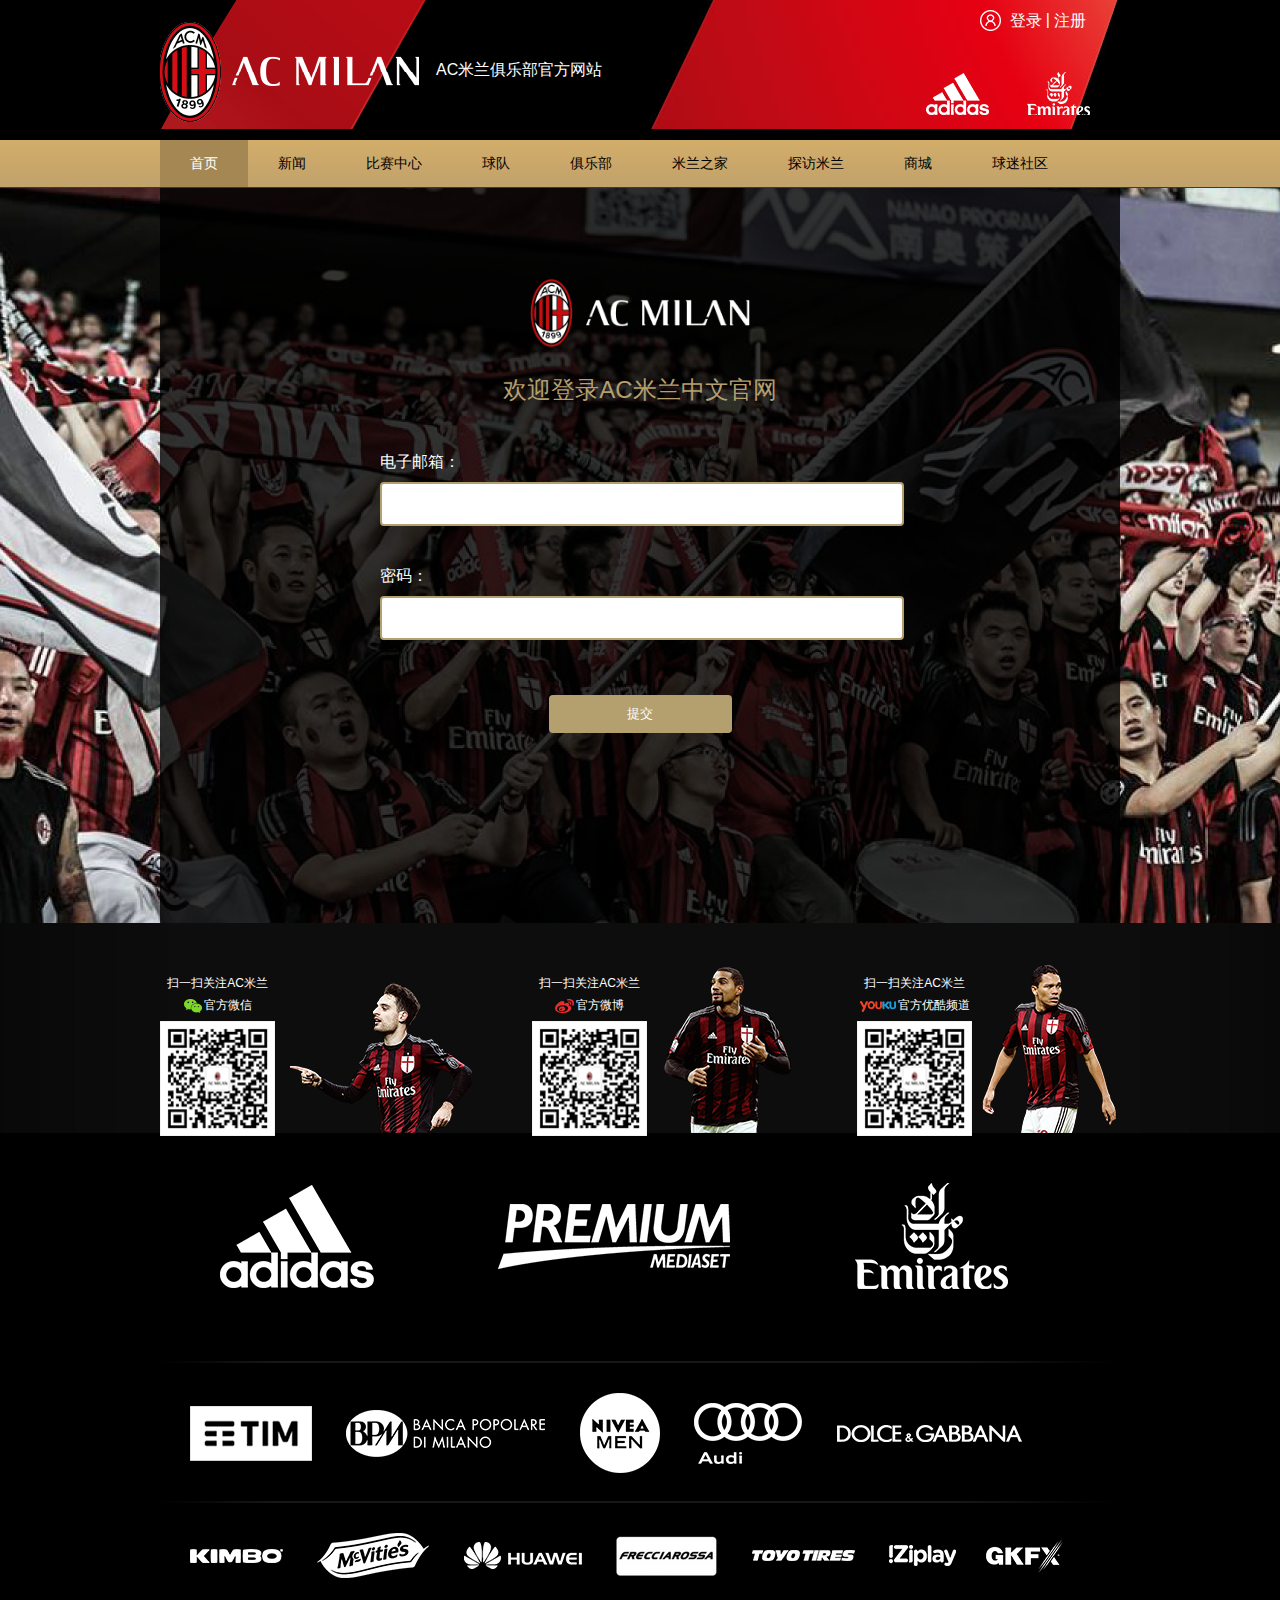
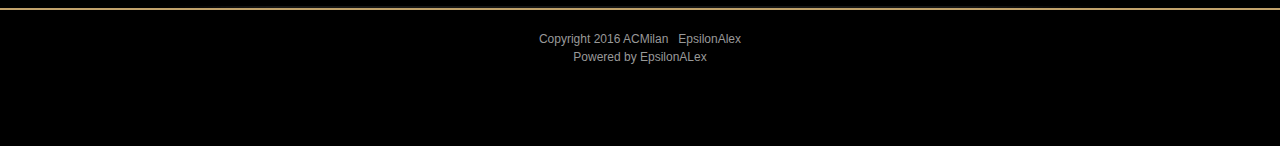
==== milanweb/login.html @ 21093e28 "米兰中文网" ====
<!DOCTYPE html>
<html lang="en">
    <head>
        <meta charset="utf-8">
        <link rel="stylesheet" href="css/reset.css" />
        <link rel="stylesheet" href="css/milan.css" />
        <script src="js/jquery-2.2.1.min.js" type="text/javascript"></script>
        <script src="js/jquery.validate.min.js" type="text/javascript"></script>

        <style type="text/css">
            .user-wrap {
                background: url(image/user-bg.jpg) center center no-repeat;
                position: relative;
            }
            .user-wrap .shadow.top-shadow {
                box-shadow: 0 5px 5px rgba(53,53,53,0.5);
                top: -6px;
            }
            .user-wrap .shadow.buttom-shadow {
                box-shadow: 0 5px 5px rgba(53,53,53,0.5);
                bottom: -6px;
            }
            .main-wrapper {
                margin: 0 auto;
            }
            .user-wrap .main-wrapper {
                background-color: rgba(0,0,0,0.8);
            }
            .user-wrap .login-form-wrap {
                padding: 90px 0 160px;
                width: 520px;
                margin: 0 auto;
            }
            .user-wrap .logo {
                display: block;
                width: 220px;
                margin: 0 auto 30px;
            }
            .user-wrap .login-form-wrap .title {
                text-align: center;
                font-size: 24px;
                color: #b49f6e;
                margin-bottom: 40px;
            }
            .user-wrap .login-form-wrap .login-form label {
                display: block;
                color: #fff;
                font-size: 16px;
                line-height: 40px;
            }
            .user-wrap .login-form-wrap .login-form .input-text {
                display: block;
                height: 38px;
                width: 516px;
                border: none;
                border: 2px solid #b49f6e;
                border-radius: 4px;
                margin-bottom: 30px;
                text-indent: 10px;
                font-size: 14px;
            }
            .user-wrap .login-form-wrap .login-form .submit-btn {
                display: block;
                border: none;
                width: 183px;
                height: 38px;
                border-radius: 4px;
                background-color: #b49f6e;
                text-align: center;
                color: #fff;
                margin: 55px auto 30px;
                cursor: pointer;
            }
        </style>
        <script>
            $(document).ready(function() {
                $("#E_loginForm").validate();
            });
        </script>
    </head>
    <body>
        <div class="header">
            <div class="main-wrapper">
                <div class="logo"></div>
                <p>AC米兰俱乐部官方网站</p>
                <div class="login-wrap">
                    <i></i>
                    <span class="js-username"><a href="#">登录</a><span>|</span><a href="#">注册</a></span>
                </div>
                <div class="a-area">
                    <a href="#" class="adidas"></a>
                    <a href="#" class="emirates"></a>
                </div>
            </div>
        </div>
        <div class="nav">
            <div class="main-wrapper">
                <ul class="js-ul">
                    <li class="js-li"><a href="#" class="active">首页</a></li>
                    <li class="js-li"><a href="#">新闻</a></li>
                    <li class="js-li"><a href="#">比赛中心</a></li>
                    <li class="js-li"><a href="#">球队</a></li>
                    <li class="js-li"><a href="#">俱乐部</a></li>
                    <li class="js-li"><a href="#">米兰之家</a></li>
                    <li class="js-li"><a href="#">探访米兰</a></li>
                    <li class="js-li"><a href="#">商城</a></li>
                    <li class="js-li"><a href="#">球迷社区</a></li>

                </ul>
            </div>
        </div>
        <div class="user-wrap">
            <i class="shadow top-shadow"></i>
            <div class="main-wrapper">
                <div class="login-form-wrap">
                    <img src="image/logo2.png" alt="" class="logo" />
                    <p class="title">欢迎登录AC米兰中文官网</p>
                    <p class="tips"></p>
                    <form action="" class="login-form" id="E_loginForm">
                        <label for="mail">电子邮箱：</label>
                        <input type="text" id="mail" class="input-text required email" name="email" />
                        <label for="password">密码：</label>
                        <input type="password" id="password" class="input-text required" name="password" />
                        <input type="submit" value="提交" class="submit-btn" />
                    </form>
                </div>
            </div>
            <i class="shadow bottom-shadow"></i>
        </div>






        <div class="footer">
            <div class="sponsor-wrapper">
                <div class="main-wrapper">
                    <div class="qrcode-list">
                        <div class="qrcode-item qrcode-item1"><div class="qrcode-con"><p>扫一扫关注AC米兰</p><p><i></i><span>官方微信</span></p><img src="image/qrcode1.png" alt="" /></div></div>
                        <div class="qrcode-item qrcode-item2"><div class="qrcode-con"><p>扫一扫关注AC米兰</p><p><i></i><span>官方微博</span></p><img src="image/qrcode1.png" alt="" /></div></div>
                        <div class="qrcode-item qrcode-item3"><div class="qrcode-con"><p>扫一扫关注AC米兰</p><p><i></i><span>官方优酷频道</span></p><img src="image/qrcode1.png" alt="" /></div></div>
                    </div>
                    <div class="main-sponsor">
                        <a href="#"><img src="image/sponsor1.png" alt="" /></a>
                        <a href="#"><img src="image/sponsor2.png" alt="" /></a>
                        <a href="#"><img src="image/sponsor3.png" alt="" /></a>
                    </div>
                    <ul class="sponsor-list">
                        <li>
                            <a href=""><img src="image/sponsor4.png" alt="" class="first-item" /></a>
                            <a href=""><img src="image/sponsor5.png" alt="" /></a>
                            <a href=""><img src="image/sponsor6.png" alt="" /></a>
                            <a href=""><img src="image/sponsor7.png" alt="" /></a>
                            <a href=""><img src="image/sponsor8.png" alt="" /></a>

                        </li>
                        <li class="last-item">
                            <a href=""><img src="image/sponsor9.png" alt="" class="first-item"/></a>
                            <a href=""><img src="image/sponsor10.png" alt="" /></a>
                            <a href=""><img src="image/sponsor11.png" alt="" /></a>
                            <a href=""><img src="image/sponsor12.png" alt="" /></a>
                            <a href=""><img src="image/sponsor13.png" alt="" /></a>
                            <a href=""><img src="image/sponsor14.png" alt="" /></a><a href=""><img src="image/sponsor15.png" alt="" /></a>
                        </li>
                    </ul>
                </div>
            </div>
            <div class="copyright">
                <p>Copyright 2016 ACMilan &nbsp; EpsilonAlex</p>
                <p>Powered by EpsilonALex</p>
            </div>
        </div>
    </body>
</html>
---- milanweb/css/milan.css ----
* @Author: epsilon
* @Date:   2016-03-23 16:24:56
* @Last Modified by:   anchen
* @Last Modified time: 2016-04-05 09:32:47
*/
/*header头部区域*/

.header {
    background: #000;
    height: 140px;
}
.main-wrapper {
    width: 960px;
    margin: 0 auto;
}
.header .main-wrapper {
    height: 140px;
    background:url(../image/header-bg.jpg) top right no-repeat;
}
.header .logo {
    height: 140px;
    width: 266px;
    float: left;
    background: url(../image/logo.png);
}
.header p {
    float: left;
    font-size: 16px;
    line-height: 140px;
    margin-left: 10px;
    color: #fff;
}
.header .login-wrap {
    float:right;
    margin: 10px 30px 0 0;
    color: #fff;
}
.header .login-wrap i {
    display: inline-block;
    vertical-align: middle;
    height: 21px;
    width: 21px;
    background: url(../image/user-icon.png) 0 0 no-repeat;
}
.header .login-wrap span {
    margin: 0 4px;
}
.header .login-wrap span a {
    color: #fff;
    text-decoration: none;
    vertical-align: middle;
}
.header .a-area {
    float: right;
    margin: 40px 0 0 30px;
    width: 400px;
    display: block;
    text-align: right;
}
.header .a-area .adidas {

    margin: 0 34px 0 0;
    display: inline-block;
    width:63px ;
    height: 44px;
    background: url(../image/adidas.png) 0 2px no-repeat;
}
.header .a-area .emirates {
    margin: 0 30px 0 0;
    display: inline-block;
    width: 63px;
    height: 44px;
    background: url(../image/emirates.png) 0 1px no-repeat;
}
/*导航栏*/
.nav {
    height: 47px;
    border-bottom: 1px solid #b30a00;
    background: url(../image/nav-bg.jpg) 0 0 repeat-x;
}
ul {
    list-style: none;
}
.nav ul li {
    float: left;
}
.nav ul li a.active {
    color: #fff;
    background: #a48752;
}
.nav ul li a {
    display: block;
    height:47px;
    line-height: 47px;
    padding: 0 30px;
    font-size: 14px;
    text-decoration: none;
    color: #000;
}
.nav ul li a:hover {
    color: #fff;
    background: #a48752;
}



.main-news .news-directory .news-big {
    float: left;
    width: 480px;
    height: 336px;
    position: relative;
}
a img {
    display: block;
}
.main-news .news-directory .news-big .big-title {
    font-size: 18px;
    color: #b49f6e;
    padding: 20px 30px;
    background-color: rgba(0, 0, 0, 0.8);
    position: absolute;
    z-index: 1;
    left: 0;
    bottom: 20px;
}
.main-news .news-directory .news-littles {
    margin-left: 498px;
    overflow: hidden;
}
li {
    display: list-item;
    text-align: -webkit-match-parent;
}
.main-news .news-directory .news-littles li {
    margin-bottom: 18px;
}
.main-news .news-directory .news-littles li img {
    float: left;
    display: block;
}
.main-news .news-directory .news-littles li .little-word {
    height: 100px ;
    margin: 0 30px 0 172px;
}
.main-news .news-directory .news-littles li .little-word .little-title {
    padding-top: 20px;
    color: #b49f6e;
    font-size: 18px;
    line-height: 24px;
    height: 24px;
    overflow: hidden;
}
.main-news .news-directory .news-littles li .little-word .little-info {
    word-wrap: break-word;
    margin-bottom: 20px;
    color: #ccc;
    font-size: 14px;
    line-height: 18px;
    height: 36px;
    overflow: hidden;
}
.footer {
    background: url(../image/qrcode-bg.jpg) top center no-repeat;
}
.footer .sponsor-wrapper {
    border-bottom: 2px solid #c1a26b;
}
.footer .sponsor-wrapper .qrcode-list {
    margin-bottom: 50px;
    padding-top: 40px;
}
.footer .qrcode-list .qrcode-item.qrcode-item1 {
    width: 312px;
    margin-right: 60px;
    background-image: url(../image/qrcode-player1.png) ;
}
.footer .qrcode-list .qrcode-item.qrcode-item2 {
    width: 260px;
    margin-right: 65px;
    background-image: url(../image/qrcode-player2.png);
}
.footer .qrcode-list .qrcode-item.qrcode-item3 {
    width: 260px;
    background-image: url(../image/qrcode-player3.png);
}
.footer .qrcode-list .qrcode-item {
    float: left;
    background-position: right bottom;
    background-repeat: no-repeat;
    height: 170px;
}
.footer .qrcode-list .qrcode-item .qrcode-con {
    width: 115px;
    padding-right: 10px;
    padding-top: 10px;
    color: #fff;
    font-size: 12px;
}
.footer .qrcode-list .qrcode-item .qrcode-con p {
    text-align: center;
    line-height: 1.8;
}
.footer .qrcode-list .qrcode-item .qrcode-con p i {
    display: inline-block;
    vertical-align: middle;
    background: url(../image/spirit-icon.png) 0 0 no-repeat;
    margin-right: 2px;
}
.footer .qrcode-list .qrcode-item.qrcode-item1 .qrcode-con p i {
    width: 18px;
    height: 14px;
    background-position: 0 0;
}
.footer .qrcode-list .qrcode-item.qrcode-item2 .qrcode-con p i {
    width: 19px;
    height: 14px;
    background-position: 0 -19px;
}
.footer .qrcode-list .qrcode-item.qrcode-item3 .qrcode-con p i {
    width: 36px;
    height: 13px;
    background-position: 0 -37px;
}
.footer .qrcode-list .qrcode-item .qrcode-con img {
    display: block;
    width: 115px;
    height: 115px;
    margin-top: 5px;
}
.footer .main-sponsor {
    height: 150px;
    background: url(../image/bottom-line.png) bottom center no-repeat;
    padding-top: 170px;
    padding-bottom: 30px;

}
.footer .main-sponsor img {
    vertical-align: middle;
    margin:0 60px;
    display: inline-block;
}
.footer .sponsor-list li {
    background: url(../image/bottom-line.png) bottom center no-repeat;
    padding: 30px;
}
.footer .sponsor-list li img.first-item {
    margin-left: 0;
}
.footer .sponsor-list li img {
    vertical-align: middle;
    margin: 0 15px;
    display: inline-block;
}
.footer .copyright {
    text-align: center;
    padding: 20px 0 80px;
}
.footer .copyright p {
    color: #999;
    font-size: 12px;
    line-height: 18px;
}

.main-content {
    background: #b30a00;
}
.main-content .main-wrapper {
    padding: 25px 0;
    height: 350px;
    background: url(../image/main-bg.png) center center no-repeat;
}
.main-content .main-wrapper .slide-wrap {
    position: relative;
    height: 320px;
    overflow: hidden;
}
.main-content .main-wrapper .slide-wrap .slide-list {
    position: absolute;
    width: 999em;
    left:  0;
    top: 0;
    height: 320px;
}
.main-content .main-wrapper .slide-wrap img {
    float: left;
}

.main-content .main-wrapper .slide-wrap .slide-dot {
    position: absolute;
    width: 950px;
    height: 50px;
    left: 0;
    bottom: 0;
    padding-right: 10px;
    background-color: rgba(0,0,0,0.5);
    color: #fff;
    font-size: 16px;
    line-height: 50px;
    text-align: right;
}
.main-content .main-wrapper .slide-wrap span {
    display: inline-block;
    width: 8px;
    height: 8px;
    background: url(../image/spirit.png) 0 -46px no-repeat;
    margin: 0 6px;
    cursor: pointer;
}




.main-wrapper {
    width: 960px;
    margin: 0 auto;
}
.slide-wrap {
    height: 455px;
    width: 960px;
    overflow:hidden;
    position: relative;
}
.slide-wrap .slide-list {
    position: absolute;
    width: 999em;
    height:455px;
}
.slide-wrap .slide-list img {
    float: left;
}
.slide-wrap .slide-dot {
    position: absolute;
    bottom: 25px;
    right: 15px;
}
.slide-wrap .slide-dot span {
    display: inline-block;
    width: 8px;
    height: 8px;
    background: url(../image/spirit.png) 0 -46px no-repeat;
    margin: 0 2px;
    cursor: pointer;
}
.slide-wrap .slide-btn {
    position: absolute;
    display: block;
    width: 24px;
    height: 46px;
    background: url(../image/spirit.png) 0 0 no-repeat;
    top: 220px;
    cursor: pointer;
    z-index: 2;
}
.slide-wrap .slide-btn.next-btn {
    right: 15px;
    background-position: -25px 0;
}
.slide-wrap .slide-btn.prev-btn {
    left: 15px;
}

#buttons .on {
    background-position: -9px -46px;
}
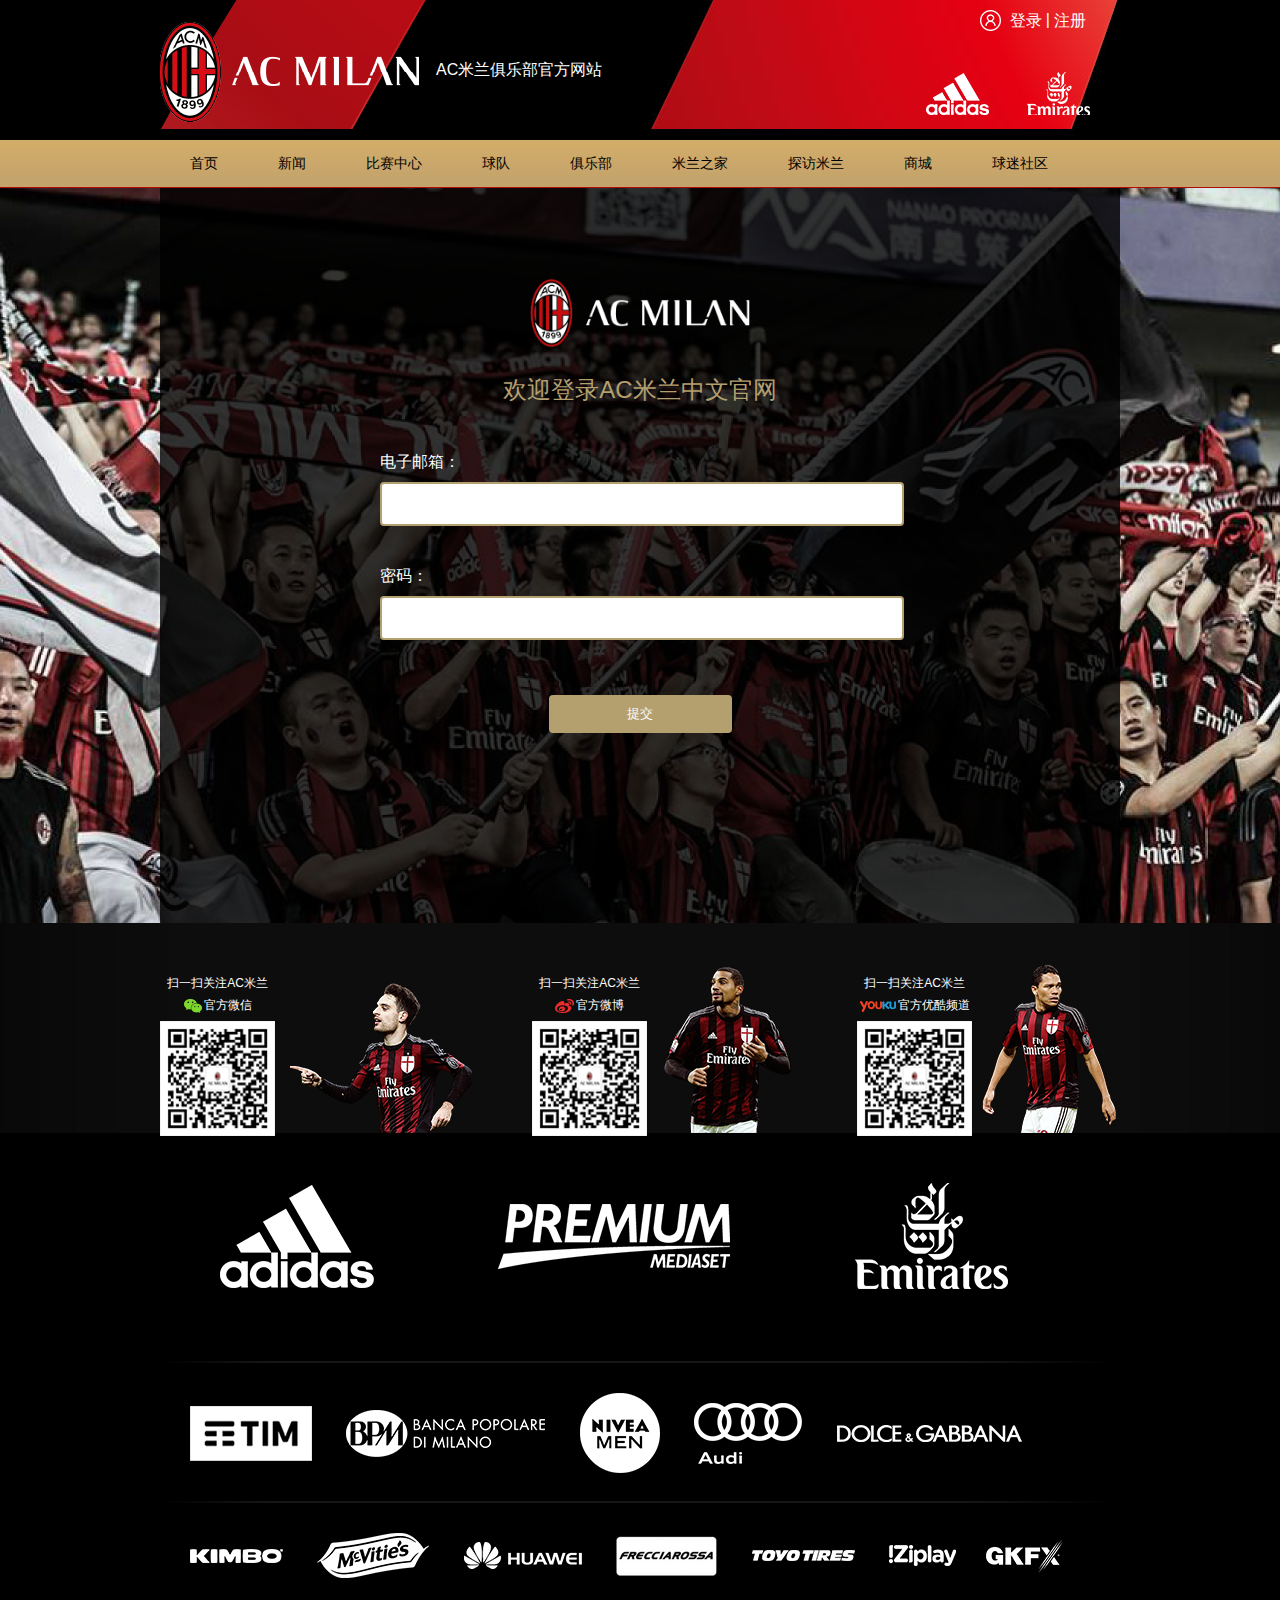
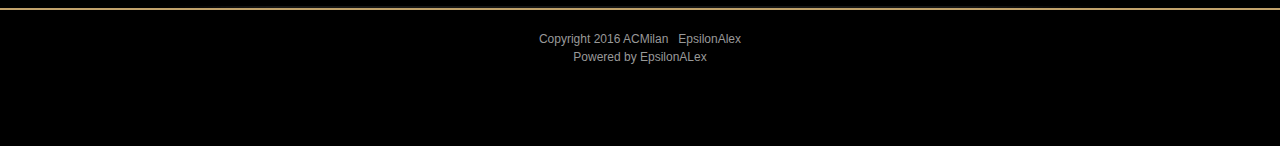
==== commit 366762b5: "登录页面修改" ====
--- a/milanweb/login.html
+++ b/milanweb/login.html
@@ -85,7 +85,7 @@
                 <p>AC米兰俱乐部官方网站</p>
                 <div class="login-wrap">
                     <i></i>
-                    <span class="js-username"><a href="#">登录</a><span>|</span><a href="#">注册</a></span>
+                    <span class="js-username"><a href="..login.html">登录</a><span>|</span><a href="register.html">注册</a></span>
                 </div>
                 <div class="a-area">
                     <a href="#" class="adidas"></a>
@@ -96,7 +96,7 @@
         <div class="nav">
             <div class="main-wrapper">
                 <ul class="js-ul">
-                    <li class="js-li"><a href="#" class="active">首页</a></li>
+                    <li class="js-li"><a href="index.html" class="">首页</a></li>
                     <li class="js-li"><a href="#">新闻</a></li>
                     <li class="js-li"><a href="#">比赛中心</a></li>
                     <li class="js-li"><a href="#">球队</a></li>
--- a/milanweb/css/milan.css
+++ b/milanweb/css/milan.css
@@ -2,7 +2,7 @@
 * @Author: epsilon
 * @Date:   2016-03-23 16:24:56
 * @Last Modified by:   anchen
-* @Last Modified time: 2016-04-05 09:32:47
+* @Last Modified time: 2016-04-07 15:16:01
 */
 /*header头部区域*/
 
@@ -102,7 +102,6 @@
     color: #fff;
     background: #a48752;
 }
-
 
 
 .main-news .news-directory .news-big {
